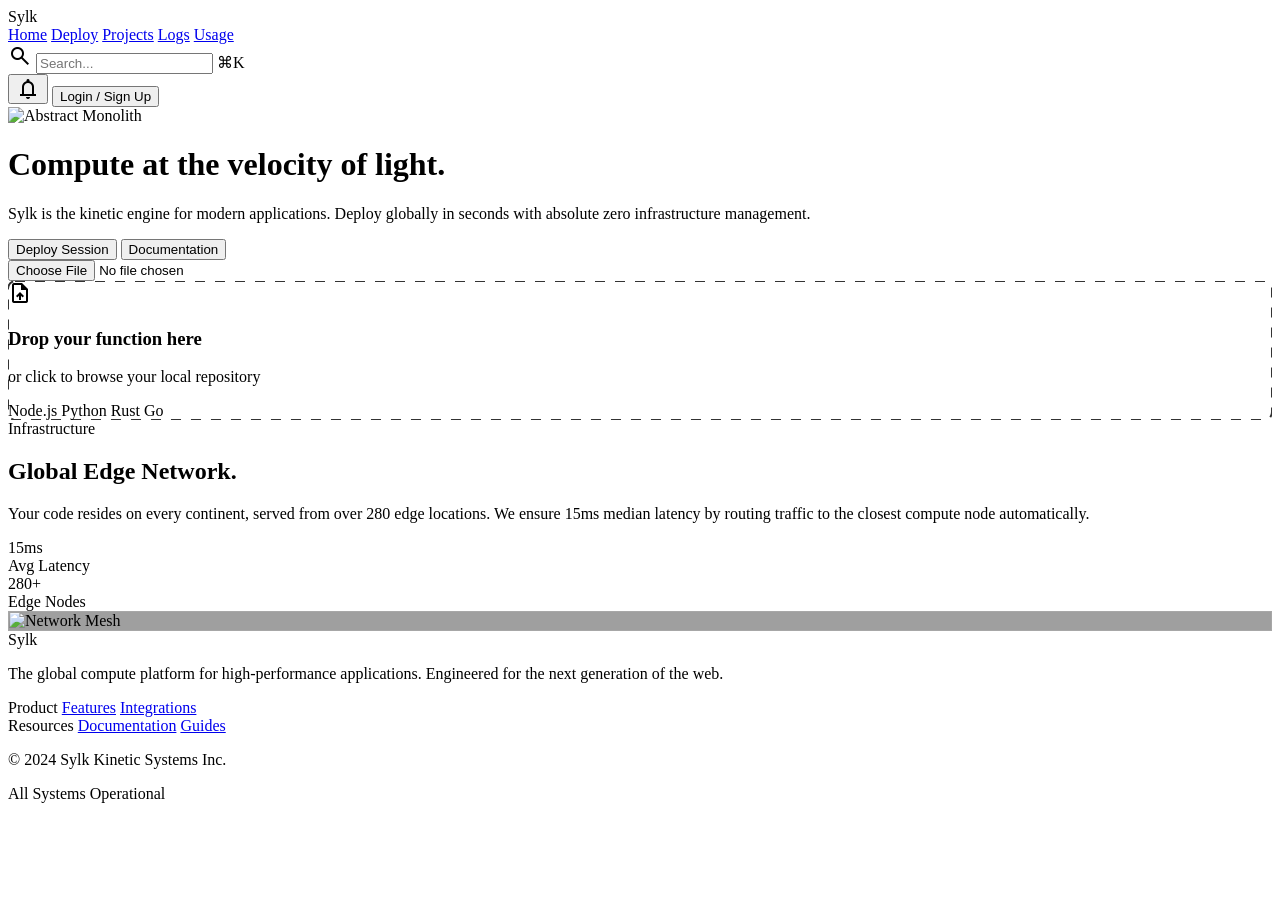
==== control-plane/frontend/index.html @ a57b68b3 "Integrated backend and frontend" ====
<!DOCTYPE html>
<html class="dark" lang="en">

<head>
  <meta charset="utf-8" />
  <meta content="width=device-width, initial-scale=1.0" name="viewport" />
  <title>Sylk | Kinetic Serverless Engine</title>
  <script src="https://cdn.tailwindcss.com?plugins=forms,container-queries"></script>
  <link
    href="https://fonts.googleapis.com/css2?family=Inter:wght@400;500;600;700;800&amp;family=Space+Grotesk:wght@400;500;700&amp;display=swap"
    rel="stylesheet" />
  <link
    href="https://fonts.googleapis.com/css2?family=Material+Symbols+Outlined:wght,FILL@100..700,0..1&amp;display=swap"
    rel="stylesheet" />
  <script id="tailwind-config">
    tailwind.config = {
      darkMode: "class",
      theme: {
        extend: {
          colors: {
            "primary-container": "#7c3aed",
            "surface-container-high": "#1a1a1a",
            "on-error-container": "#ffdad6",
            "on-primary-fixed": "#25005a",
            "on-tertiary-fixed": "#1a1c1c",
            "primary": "#d2bbff",
            "on-secondary": "#002e6b",
            "error-container": "#93000a",
            "inverse-primary": "#732ee4",
            "surface": "#000000",
            "tertiary-container": "#656767",
            "on-tertiary-fixed-variant": "#454747",
            "on-secondary-fixed": "#001a43",
            "outline": "#958da1",
            "error": "#ffb4ab",
            "inverse-on-surface": "#303030",
            "on-surface": "#ededed",
            "on-secondary-container": "#00275e",
            "surface-bright": "#222222",
            "primary-fixed": "#eaddff",
            "surface-variant": "#2a2a2a",
            "surface-container-low": "#0a0a0a",
            "secondary": "#aec6ff",
            "surface-dim": "#050505",
            "tertiary-fixed": "#e2e2e2",
            "surface-container": "#111111",
            "surface-container-lowest": "#000000",
            "inverse-surface": "#e2e2e2",
            "on-tertiary": "#2f3131",
            "surface-tint": "#d2bbff",
            "on-error": "#690005",
            "surface-container-highest": "#333333",
            "on-primary-fixed-variant": "#5a00c6",
            "secondary-container": "#508eff",
            "secondary-fixed-dim": "#aec6ff",
            "on-background": "#ededed",
            "secondary-fixed": "#d8e2ff",
            "on-primary-container": "#ede0ff",
            "primary-fixed-dim": "#d2bbff",
            "tertiary-fixed-dim": "#c6c6c7",
            "tertiary": "#c6c6c7",
            "outline-variant": "#333333",
            "on-tertiary-container": "#e5e6e6",
            "background": "#000000",
            "on-primary": "#3f008e",
            "on-surface-variant": "#a1a1a1",
            "on-secondary-fixed-variant": "#004397"
          },
          fontFamily: {
            "headline": ["Inter", "sans-serif"],
            "body": ["Inter", "sans-serif"],
            "label": ["Space Grotesk", "sans-serif"]
          },
          borderRadius: { "DEFAULT": "0.125rem", "lg": "0.25rem", "xl": "0.5rem", "full": "0.75rem" },
        },
      },
    }
  </script>
  <style>
    .material-symbols-outlined {
      font-variation-settings: 'FILL' 0, 'wght' 400, 'GRAD' 0, 'opsz' 24;
    }

    .kinetic-gradient {
      background: linear-gradient(135deg, #d2bbff 0%, #7c3aed 100%);
    }

    .glass-card {
      background: rgba(17, 17, 17, 0.4);
      backdrop-filter: blur(20px);
      border: 1px solid rgba(255, 255, 255, 0.08);
    }

    .hero-glow {
      background: radial-gradient(circle at center, rgba(124, 58, 237, 0.15) 0%, transparent 70%);
    }

    .text-balance {
      text-wrap: balance;
    }

    .drop-zone-border {
      background-image: url("data:image/svg+xml,%3csvg width='100%25' height='100%25' xmlns='http://www.w3.org/2000/svg'%3e%3crect width='100%25' height='100%25' fill='none' rx='8' ry='8' stroke='%23333' stroke-width='2' stroke-dasharray='8%2c 12' stroke-linecap='square'/%3e%3c/svg%3e");
    }

    #hero-monolith-canvas {
      mask-image: linear-gradient(to bottom, black 80%, transparent 100%);
      -webkit-mask-image: linear-gradient(to bottom, black 80%, transparent 100%);
    }

    .monolith-blob {
      transition: transform 0.2s cubic-bezier(0.17, 0.67, 0.83, 0.67);
    }

    @keyframes slow-pulse {
      0%, 100% { transform: scale(1) translate(0, 0); }
      50% { transform: scale(1.05) translate(10px, -10px); }
    }

    .animate-slow-pulse {
      animation: slow-pulse 15s ease-in-out infinite;
    }
  </style>
  <script src="js/session.js"></script>
  <script src="js/api.js"></script>
</head>

<body class="bg-background text-on-background font-body selection:bg-primary/30 antialiased">
  <!-- TopNavBar -->
  <nav class="fixed top-0 w-full z-[100] bg-black/60 backdrop-blur-xl border-b border-white/5">
    <div class="flex items-center justify-between px-8 py-4 max-w-7xl mx-auto">
      <div class="flex items-center gap-10">
        <span class="text-2xl font-bold tracking-tighter text-white font-headline cursor-pointer" onclick="location.href='index.html'">Sylk</span>
        <div class="hidden md:flex gap-8 items-center">
          <a class="text-white font-medium text-sm tracking-tight border-b-2 border-primary pb-1" href="index.html">Home</a>
          <a class="text-on-surface-variant hover:text-white transition-colors font-medium text-sm tracking-tight" href="deploy.html">Deploy</a>
          <a class="text-on-surface-variant hover:text-white transition-colors font-medium text-sm tracking-tight" href="projects.html">Projects</a>
          <a class="text-on-surface-variant hover:text-white transition-colors font-medium text-sm tracking-tight" href="logs.html">Logs</a>
          <a class="text-on-surface-variant hover:text-white transition-colors font-medium text-sm tracking-tight" href="metrics.html">Usage</a>
        </div>
      </div>
      <div class="flex items-center gap-6">
        <div class="hidden lg:flex items-center bg-surface-container-low px-3 py-1.5 rounded-lg border border-white/5">
          <span class="material-symbols-outlined text-sm text-outline mr-2">search</span>
          <input class="bg-transparent border-none text-xs focus:ring-0 w-40 text-on-surface" placeholder="Search..." type="text"/>
          <span class="text-[10px] text-outline bg-surface-container-high px-1.5 py-0.5 rounded border border-white/10 ml-2">⌘K</span>
        </div>
        <button class="material-symbols-outlined text-on-surface-variant hover:text-white transition-colors">notifications</button>
        <button class="bg-white text-black px-6 py-2 rounded-full text-sm font-bold hover:bg-white/90 transition-all active:scale-95 shadow-[0_0_20px_rgba(255,255,255,0.1)]" onclick="location.href='auth.html'">Login / Sign Up</button>
      </div>
    </div>
  </nav>

  <!-- Massive Centered Hero Section with Background Monolith -->
  <header class="relative min-h-screen flex flex-col items-center justify-center pt-32 pb-20 px-8 overflow-hidden">
    <!-- Background Monolith Container -->
    <div class="absolute inset-0 z-0 flex items-center justify-center pointer-events-none opacity-40">
      <div class="relative w-full h-full max-w-6xl monolith-blob animate-slow-pulse" id="monolith-container">
        <div class="absolute inset-0 flex items-center justify-center">
          <img alt="Abstract Monolith" class="w-full h-full object-contain mix-blend-screen" src="https://lh3.googleusercontent.com/aida-public/[base64]"/>
        </div>
        <div class="absolute top-1/2 left-1/2 -translate-x-1/2 -translate-y-1/2 w-[150%] h-[150%] bg-radial-gradient from-primary/20 via-transparent to-transparent blur-[120px]"></div>
      </div>
    </div>
    <div class="absolute inset-0 z-0 hero-glow"></div>
    <div class="relative z-20 text-center max-w-4xl mx-auto">
      <h1 class="text-6xl md:text-8xl font-extrabold text-white tracking-tight mb-8 leading-[0.9] text-balance">
        Compute at the <span class="bg-clip-text text-transparent bg-gradient-to-r from-primary via-primary-container to-secondary">velocity of light.</span>
      </h1>
      <p class="text-lg md:text-2xl text-on-surface-variant max-w-2xl mx-auto mb-12 font-medium text-balance">
        Sylk is the kinetic engine for modern applications. Deploy globally in seconds with absolute zero infrastructure management.
      </p>
      <div class="flex flex-col sm:flex-row gap-5 justify-center items-center">
        <button class="bg-white text-black text-lg font-bold px-12 py-4 rounded-full hover:shadow-[0_0_40px_rgba(255,255,255,0.2)] transition-all flex items-center gap-2" onclick="location.href='deploy.html'">
          Deploy Session
        </button>
        <button class="bg-surface-container-high text-white text-lg font-semibold px-12 py-4 rounded-full border border-white/10 hover:bg-surface-bright transition-all">
          Documentation
        </button>
      </div>
    </div>

    <!-- Integrated Drop Zone -->
    <div class="relative z-20 w-full max-w-3xl mt-24">
      <input type="file" id="file-input" class="hidden" accept=".py,.js,.go,.rs" />
      <div id="drop-zone" class="drop-zone-border p-12 rounded-2xl flex flex-col items-center justify-center gap-4 bg-surface-container-lowest/50 backdrop-blur-sm group cursor-pointer hover:bg-surface-container-low/50 transition-all">
        <div class="w-16 h-16 rounded-2xl bg-primary-container/10 flex items-center justify-center text-primary mb-2 group-hover:scale-110 transition-transform">
          <span class="material-symbols-outlined text-4xl">upload_file</span>
        </div>
        <h3 id="drop-title" class="text-xl font-bold text-white">Drop your function here</h3>
        <p id="drop-desc" class="text-on-surface-variant text-sm">or click to browse your local repository</p>
        <div class="mt-4 flex items-center gap-3 text-[10px] font-label tracking-widest uppercase text-outline">
          <span>Node.js</span>
          <span class="w-1 h-1 bg-outline rounded-full"></span>
          <span>Python</span>
          <span class="w-1 h-1 bg-outline rounded-full"></span>
          <span>Rust</span>
          <span class="w-1 h-1 bg-outline rounded-full"></span>
          <span>Go</span>
        </div>
      </div>
    </div>
  </header>

  <!-- Global Edge Network Section -->
  <section class="py-32 px-8 bg-surface border-y border-white/5">
    <div class="max-w-7xl mx-auto">
      <div class="grid grid-cols-1 lg:grid-cols-2 gap-20 items-center">
        <div>
          <span class="font-label text-primary text-xs uppercase tracking-widest font-bold mb-6 block">Infrastructure</span>
          <h2 class="text-5xl font-bold text-white mb-8 tracking-tight">Global Edge Network.</h2>
          <p class="text-xl text-on-surface-variant leading-relaxed mb-10">
            Your code resides on every continent, served from over 280 edge locations. We ensure 15ms median latency by routing traffic to the closest compute node automatically.
          </p>
          <div class="grid grid-cols-2 gap-8">
            <div>
              <div class="text-3xl font-bold text-white mb-1">15ms</div>
              <div class="text-sm text-on-surface-variant uppercase tracking-wider font-label">Avg Latency</div>
            </div>
            <div>
              <div class="text-3xl font-bold text-white mb-1">280+</div>
              <div class="text-sm text-on-surface-variant uppercase tracking-wider font-label">Edge Nodes</div>
            </div>
          </div>
        </div>
        <div class="relative">
          <div class="aspect-square glass-card rounded-3xl p-1 flex items-center justify-center overflow-hidden">
            <div class="w-full h-full relative bg-black rounded-[1.4rem] overflow-hidden">
              <img alt="Network Mesh" class="w-full h-full object-cover opacity-40" src="https://lh3.googleusercontent.com/aida-public/[base64]"/>
              <div class="absolute inset-0 flex items-center justify-center">
                <div class="w-32 h-32 border border-primary/40 rounded-full animate-ping"></div>
                <div class="w-4 h-4 bg-primary rounded-full shadow-[0_0_20px_#d2bbff]"></div>
              </div>
            </div>
          </div>
        </div>
      </div>
    </div>
  </section>

  <!-- Footer -->
  <footer class="bg-black border-t border-white/5 w-full py-20 px-12">
    <div class="max-w-7xl mx-auto flex flex-col md:flex-row justify-between items-start gap-12">
      <div class="flex flex-col gap-6">
        <span class="text-3xl font-bold tracking-tighter text-white font-headline">Sylk</span>
        <p class="max-w-xs text-on-surface-variant text-sm leading-relaxed">The global compute platform for high-performance applications. Engineered for the next generation of the web.</p>
      </div>
      <div class="grid grid-cols-2 sm:grid-cols-3 gap-16">
        <div class="flex flex-col gap-4">
          <span class="text-white font-bold text-sm tracking-tight">Product</span>
          <a class="text-on-surface-variant hover:text-white transition-colors text-sm" href="#">Features</a>
          <a class="text-on-surface-variant hover:text-white transition-colors text-sm" href="#">Integrations</a>
        </div>
        <div class="flex flex-col gap-4">
          <span class="text-white font-bold text-sm tracking-tight">Resources</span>
          <a class="text-on-surface-variant hover:text-white transition-colors text-sm" href="#">Documentation</a>
          <a class="text-on-surface-variant hover:text-white transition-colors text-sm" href="#">Guides</a>
        </div>
      </div>
    </div>
    <div class="max-w-7xl mx-auto mt-20 pt-8 border-t border-white/5 flex flex-col sm:flex-row justify-between items-center gap-4">
      <p class="font-['Space_Grotesk'] text-[0.7rem] uppercase tracking-widest text-outline">© 2024 Sylk Kinetic Systems Inc.</p>
      <div class="flex items-center gap-2">
        <div class="w-2 h-2 bg-green-500 rounded-full animate-pulse"></div>
        <span class="text-[0.7rem] font-['Space_Grotesk'] uppercase tracking-widest text-outline">All Systems Operational</span>
      </div>
    </div>
  </footer>

  <script>
    window.addEventListener('scroll', () => {
      const scrolled = window.scrollY;
      const monolith = document.getElementById('monolith-container');
      if (monolith) {
        const scale = 1 + scrolled * 0.0002;
        const translateY = scrolled * 0.15;
        const rotate = scrolled * 0.02;
        const opacity = Math.max(0.1, 0.4 - scrolled * 0.0005);
        monolith.style.transform = `scale(${scale}) translateY(${translateY}px) rotate(${rotate}deg)`;
        monolith.style.opacity = opacity;
      }
    });

    // Deployment Logic
    const dropZone = document.getElementById('drop-zone');
    const fileInput = document.getElementById('file-input');
    const dropTitle = document.getElementById('drop-title');
    const dropDesc = document.getElementById('drop-desc');

    if (dropZone && fileInput) {
      dropZone.addEventListener('click', () => fileInput.click());
      ['dragover', 'dragleave', 'drop'].forEach(e => {
        dropZone.addEventListener(e, (ev) => {
          ev.preventDefault();
          ev.stopPropagation();
        });
      });

      dropZone.addEventListener('dragover', () => dropZone.classList.add('bg-primary/20', 'border-primary/50'));
      dropZone.addEventListener('dragleave', () => dropZone.classList.remove('bg-primary/20', 'border-primary/50'));
      dropZone.addEventListener('drop', (e) => {
        dropZone.classList.remove('bg-primary/20', 'border-primary/50');
        const files = e.dataTransfer.files;
        if (files.length) handleFile(files[0]);
      });

      fileInput.addEventListener('change', (e) => {
        if (e.target.files.length) handleFile(e.target.files[0]);
      });
    }

    async function handleFile(file) {
      dropTitle.textContent = "Deploying...";
      dropTitle.className = "text-xl font-bold text-white";
      dropDesc.textContent = `Reading ${file.name}`;

      const reader = new FileReader();
      reader.onload = async (e) => {
        const code = e.target.result;
        try {
          const res = await SylkAPI.submitTask(code, "default");
          dropTitle.textContent = "Deployed Successfully!";
          dropTitle.classList.add("text-secondary");
          dropDesc.textContent = `Task ID: ${res.task_id}`;
          setTimeout(() => {
            window.location.href = `logs.html?task=${res.task_id}`;
          }, 1500);
        } catch (err) {
          dropTitle.textContent = "Deployment Failed";
          dropTitle.classList.add("text-error");
          dropDesc.textContent = err.message || "Unauthorized or network failure.";
        }
      };
      reader.readAsText(file);
    }
  </script>
</body>
</html>
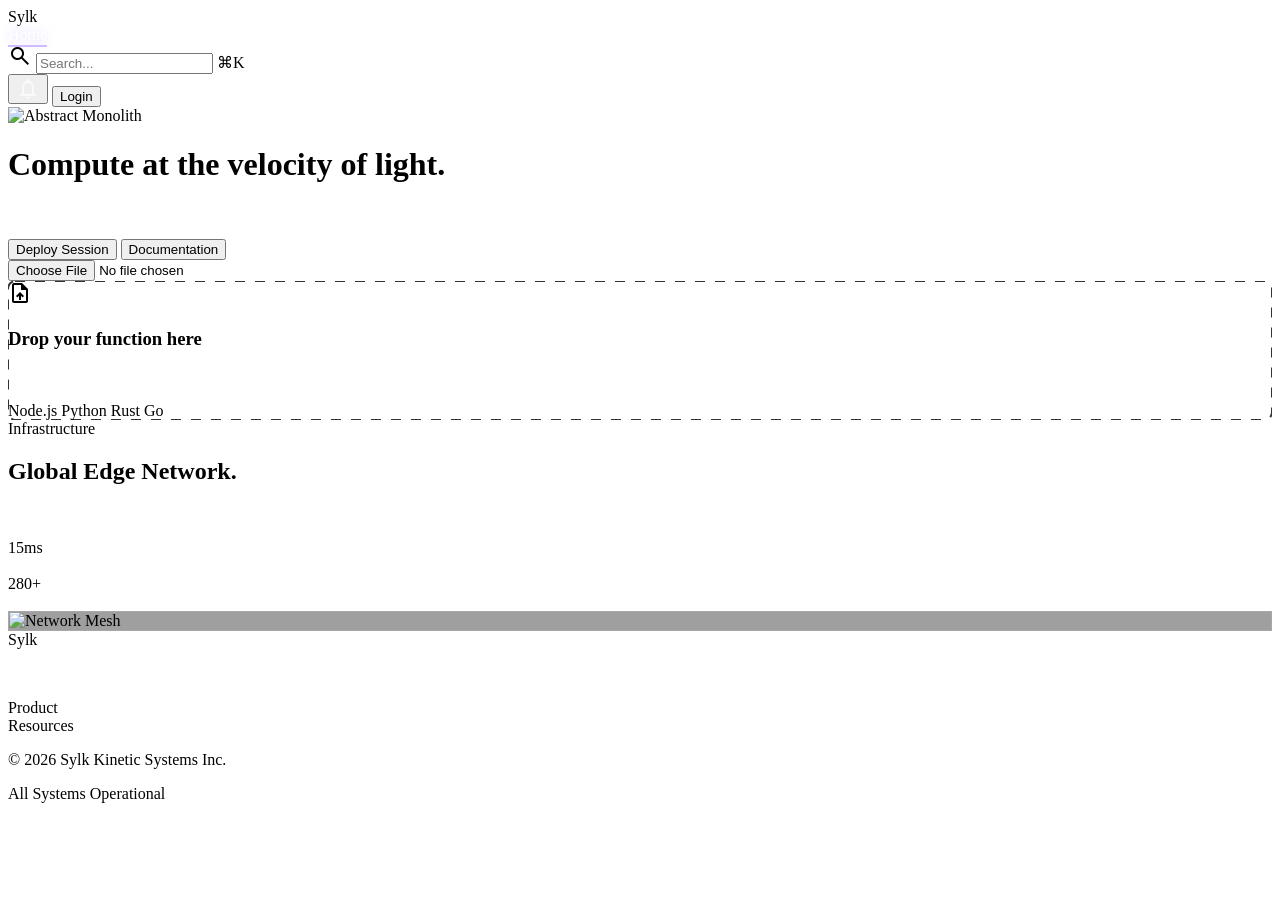
==== commit 95ad70fd: "Move frontend into control-plane and refactor UI Relocate frontend assets into control-plane/fronten" ====
--- a/control-plane/frontend/index.html
+++ b/control-plane/frontend/index.html
@@ -88,7 +88,18 @@
     .glass-card {
       background: rgba(17, 17, 17, 0.4);
       backdrop-filter: blur(20px);
-      border: 1px solid rgba(255, 255, 255, 0.08);
+      border: 1px solid rgba(255, 255, 255, 0.10);
+    }
+
+    /* Bumped secondary text to 65% opacity for accessibility */
+    .text-on-surface-variant { color: rgba(255,255,255,0.65) !important; }
+
+    /* Active nav glow indicator */
+    nav a.nav-active {
+      color: #fff;
+      text-shadow: 0 0 12px rgba(210, 187, 255, 0.7);
+      border-bottom: 2px solid #d2bbff;
+      padding-bottom: 2px;
     }
 
     .hero-glow {
@@ -113,8 +124,15 @@
     }
 
     @keyframes slow-pulse {
-      0%, 100% { transform: scale(1) translate(0, 0); }
-      50% { transform: scale(1.05) translate(10px, -10px); }
+
+      0%,
+      100% {
+        transform: scale(1) translate(0, 0);
+      }
+
+      50% {
+        transform: scale(1.05) translate(10px, -10px);
+      }
     }
 
     .animate-slow-pulse {
@@ -130,23 +148,33 @@
   <nav class="fixed top-0 w-full z-[100] bg-black/60 backdrop-blur-xl border-b border-white/5">
     <div class="flex items-center justify-between px-8 py-4 max-w-7xl mx-auto">
       <div class="flex items-center gap-10">
-        <span class="text-2xl font-bold tracking-tighter text-white font-headline cursor-pointer" onclick="location.href='index.html'">Sylk</span>
+        <span class="text-2xl font-bold tracking-tighter text-white font-headline cursor-pointer"
+          onclick="location.href='index.html'">Sylk</span>
         <div class="hidden md:flex gap-8 items-center">
-          <a class="text-white font-medium text-sm tracking-tight border-b-2 border-primary pb-1" href="index.html">Home</a>
-          <a class="text-on-surface-variant hover:text-white transition-colors font-medium text-sm tracking-tight" href="deploy.html">Deploy</a>
-          <a class="text-on-surface-variant hover:text-white transition-colors font-medium text-sm tracking-tight" href="projects.html">Projects</a>
-          <a class="text-on-surface-variant hover:text-white transition-colors font-medium text-sm tracking-tight" href="logs.html">Logs</a>
-          <a class="text-on-surface-variant hover:text-white transition-colors font-medium text-sm tracking-tight" href="metrics.html">Usage</a>
+          <a class="text-white font-medium text-sm tracking-tight nav-active" href="index.html">Home</a>
+          <a class="text-on-surface-variant hover:text-white transition-colors font-medium text-sm tracking-tight"
+            href="deploy.html">Deploy</a>
+          <a class="text-on-surface-variant hover:text-white transition-colors font-medium text-sm tracking-tight"
+            href="projects.html">Projects</a>
+          <a class="text-on-surface-variant hover:text-white transition-colors font-medium text-sm tracking-tight"
+            href="logs.html">Logs</a>
+          <a class="text-on-surface-variant hover:text-white transition-colors font-medium text-sm tracking-tight"
+            href="metrics.html">Usage</a>
         </div>
       </div>
       <div class="flex items-center gap-6">
         <div class="hidden lg:flex items-center bg-surface-container-low px-3 py-1.5 rounded-lg border border-white/5">
           <span class="material-symbols-outlined text-sm text-outline mr-2">search</span>
-          <input class="bg-transparent border-none text-xs focus:ring-0 w-40 text-on-surface" placeholder="Search..." type="text"/>
-          <span class="text-[10px] text-outline bg-surface-container-high px-1.5 py-0.5 rounded border border-white/10 ml-2">⌘K</span>
-        </div>
-        <button class="material-symbols-outlined text-on-surface-variant hover:text-white transition-colors">notifications</button>
-        <button class="bg-white text-black px-6 py-2 rounded-full text-sm font-bold hover:bg-white/90 transition-all active:scale-95 shadow-[0_0_20px_rgba(255,255,255,0.1)]" onclick="location.href='auth.html'">Login / Sign Up</button>
+          <input class="bg-transparent border-none text-xs focus:ring-0 w-40 text-on-surface" placeholder="Search..."
+            type="text" />
+          <span
+            class="text-[10px] text-outline bg-surface-container-high px-1.5 py-0.5 rounded border border-white/10 ml-2">⌘K</span>
+        </div>
+        <button
+          class="material-symbols-outlined text-on-surface-variant hover:text-white transition-colors">notifications</button>
+        <button
+          class="bg-white text-black px-6 py-2 rounded-full text-sm font-bold hover:bg-white/90 transition-all active:scale-95 shadow-[0_0_20px_rgba(255,255,255,0.1)]"
+          onclick="location.href='auth.html'">Login</button>
       </div>
     </div>
   </nav>
@@ -157,24 +185,33 @@
     <div class="absolute inset-0 z-0 flex items-center justify-center pointer-events-none opacity-40">
       <div class="relative w-full h-full max-w-6xl monolith-blob animate-slow-pulse" id="monolith-container">
         <div class="absolute inset-0 flex items-center justify-center">
-          <img alt="Abstract Monolith" class="w-full h-full object-contain mix-blend-screen" src="https://lh3.googleusercontent.com/aida-public/[base64]"/>
-        </div>
-        <div class="absolute top-1/2 left-1/2 -translate-x-1/2 -translate-y-1/2 w-[150%] h-[150%] bg-radial-gradient from-primary/20 via-transparent to-transparent blur-[120px]"></div>
+          <img alt="Abstract Monolith" class="w-full h-full object-contain mix-blend-screen"
+            src="https://lh3.googleusercontent.com/aida-public/[base64]" />
+        </div>
+        <div
+          class="absolute top-1/2 left-1/2 -translate-x-1/2 -translate-y-1/2 w-[150%] h-[150%] bg-radial-gradient from-primary/20 via-transparent to-transparent blur-[120px]">
+        </div>
       </div>
     </div>
     <div class="absolute inset-0 z-0 hero-glow"></div>
     <div class="relative z-20 text-center max-w-4xl mx-auto">
       <h1 class="text-6xl md:text-8xl font-extrabold text-white tracking-tight mb-8 leading-[0.9] text-balance">
-        Compute at the <span class="bg-clip-text text-transparent bg-gradient-to-r from-primary via-primary-container to-secondary">velocity of light.</span>
+        Compute at the <span
+          class="bg-clip-text text-transparent bg-gradient-to-r from-primary via-primary-container to-secondary">velocity
+          of light.</span>
       </h1>
       <p class="text-lg md:text-2xl text-on-surface-variant max-w-2xl mx-auto mb-12 font-medium text-balance">
-        Sylk is the kinetic engine for modern applications. Deploy globally in seconds with absolute zero infrastructure management.
+        Sylk is the kinetic engine for modern applications. Deploy globally in seconds with absolute zero infrastructure
+        management.
       </p>
       <div class="flex flex-col sm:flex-row gap-5 justify-center items-center">
-        <button class="bg-white text-black text-lg font-bold px-12 py-4 rounded-full hover:shadow-[0_0_40px_rgba(255,255,255,0.2)] transition-all flex items-center gap-2" onclick="location.href='deploy.html'">
+        <button
+          class="bg-white text-black text-lg font-bold px-12 py-4 rounded-full hover:shadow-[0_0_40px_rgba(255,255,255,0.2)] transition-all flex items-center gap-2"
+          onclick="location.href='deploy.html'">
           Deploy Session
         </button>
-        <button class="bg-surface-container-high text-white text-lg font-semibold px-12 py-4 rounded-full border border-white/10 hover:bg-surface-bright transition-all">
+        <button
+          class="bg-transparent text-white text-lg font-semibold px-12 py-4 rounded-full border border-white/30 hover:border-white/60 hover:bg-white/5 transition-all" onclick="location.href='#'">
           Documentation
         </button>
       </div>
@@ -183,8 +220,10 @@
     <!-- Integrated Drop Zone -->
     <div class="relative z-20 w-full max-w-3xl mt-24">
       <input type="file" id="file-input" class="hidden" accept=".py,.js,.go,.rs" />
-      <div id="drop-zone" class="drop-zone-border p-12 rounded-2xl flex flex-col items-center justify-center gap-4 bg-surface-container-lowest/50 backdrop-blur-sm group cursor-pointer hover:bg-surface-container-low/50 transition-all">
-        <div class="w-16 h-16 rounded-2xl bg-primary-container/10 flex items-center justify-center text-primary mb-2 group-hover:scale-110 transition-transform">
+      <div id="drop-zone"
+        class="drop-zone-border p-12 rounded-2xl flex flex-col items-center justify-center gap-4 bg-surface-container-lowest/50 backdrop-blur-sm group cursor-pointer hover:bg-surface-container-low/50 transition-all">
+        <div
+          class="w-16 h-16 rounded-2xl bg-primary-container/10 flex items-center justify-center text-primary mb-2 group-hover:scale-110 transition-transform">
           <span class="material-symbols-outlined text-4xl">upload_file</span>
         </div>
         <h3 id="drop-title" class="text-xl font-bold text-white">Drop your function here</h3>
@@ -207,10 +246,12 @@
     <div class="max-w-7xl mx-auto">
       <div class="grid grid-cols-1 lg:grid-cols-2 gap-20 items-center">
         <div>
-          <span class="font-label text-primary text-xs uppercase tracking-widest font-bold mb-6 block">Infrastructure</span>
+          <span
+            class="font-label text-primary text-xs uppercase tracking-widest font-bold mb-6 block">Infrastructure</span>
           <h2 class="text-5xl font-bold text-white mb-8 tracking-tight">Global Edge Network.</h2>
           <p class="text-xl text-on-surface-variant leading-relaxed mb-10">
-            Your code resides on every continent, served from over 280 edge locations. We ensure 15ms median latency by routing traffic to the closest compute node automatically.
+            Your code resides on every continent, served from over 280 edge locations. We ensure 15ms median latency by
+            routing traffic to the closest compute node automatically.
           </p>
           <div class="grid grid-cols-2 gap-8">
             <div>
@@ -226,7 +267,8 @@
         <div class="relative">
           <div class="aspect-square glass-card rounded-3xl p-1 flex items-center justify-center overflow-hidden">
             <div class="w-full h-full relative bg-black rounded-[1.4rem] overflow-hidden">
-              <img alt="Network Mesh" class="w-full h-full object-cover opacity-40" src="https://lh3.googleusercontent.com/aida-public/[base64]"/>
+              <img alt="Network Mesh" class="w-full h-full object-cover opacity-40"
+                src="https://lh3.googleusercontent.com/aida-public/[base64]" />
               <div class="absolute inset-0 flex items-center justify-center">
                 <div class="w-32 h-32 border border-primary/40 rounded-full animate-ping"></div>
                 <div class="w-4 h-4 bg-primary rounded-full shadow-[0_0_20px_#d2bbff]"></div>
@@ -243,7 +285,8 @@
     <div class="max-w-7xl mx-auto flex flex-col md:flex-row justify-between items-start gap-12">
       <div class="flex flex-col gap-6">
         <span class="text-3xl font-bold tracking-tighter text-white font-headline">Sylk</span>
-        <p class="max-w-xs text-on-surface-variant text-sm leading-relaxed">The global compute platform for high-performance applications. Engineered for the next generation of the web.</p>
+        <p class="max-w-xs text-on-surface-variant text-sm leading-relaxed">The global compute platform for
+          high-performance applications. Engineered for the next generation of the web.</p>
       </div>
       <div class="grid grid-cols-2 sm:grid-cols-3 gap-16">
         <div class="flex flex-col gap-4">
@@ -258,11 +301,14 @@
         </div>
       </div>
     </div>
-    <div class="max-w-7xl mx-auto mt-20 pt-8 border-t border-white/5 flex flex-col sm:flex-row justify-between items-center gap-4">
-      <p class="font-['Space_Grotesk'] text-[0.7rem] uppercase tracking-widest text-outline">© 2024 Sylk Kinetic Systems Inc.</p>
+    <div
+      class="max-w-7xl mx-auto mt-20 pt-8 border-t border-white/5 flex flex-col sm:flex-row justify-between items-center gap-4">
+      <p class="font-['Space_Grotesk'] text-[0.7rem] uppercase tracking-widest text-outline">© 2026 Sylk Kinetic Systems
+        Inc.</p>
       <div class="flex items-center gap-2">
         <div class="w-2 h-2 bg-green-500 rounded-full animate-pulse"></div>
-        <span class="text-[0.7rem] font-['Space_Grotesk'] uppercase tracking-widest text-outline">All Systems Operational</span>
+        <span class="text-[0.7rem] font-['Space_Grotesk'] uppercase tracking-widest text-outline">All Systems
+          Operational</span>
       </div>
     </div>
   </footer>
@@ -335,4 +381,5 @@
     }
   </script>
 </body>
+
 </html>
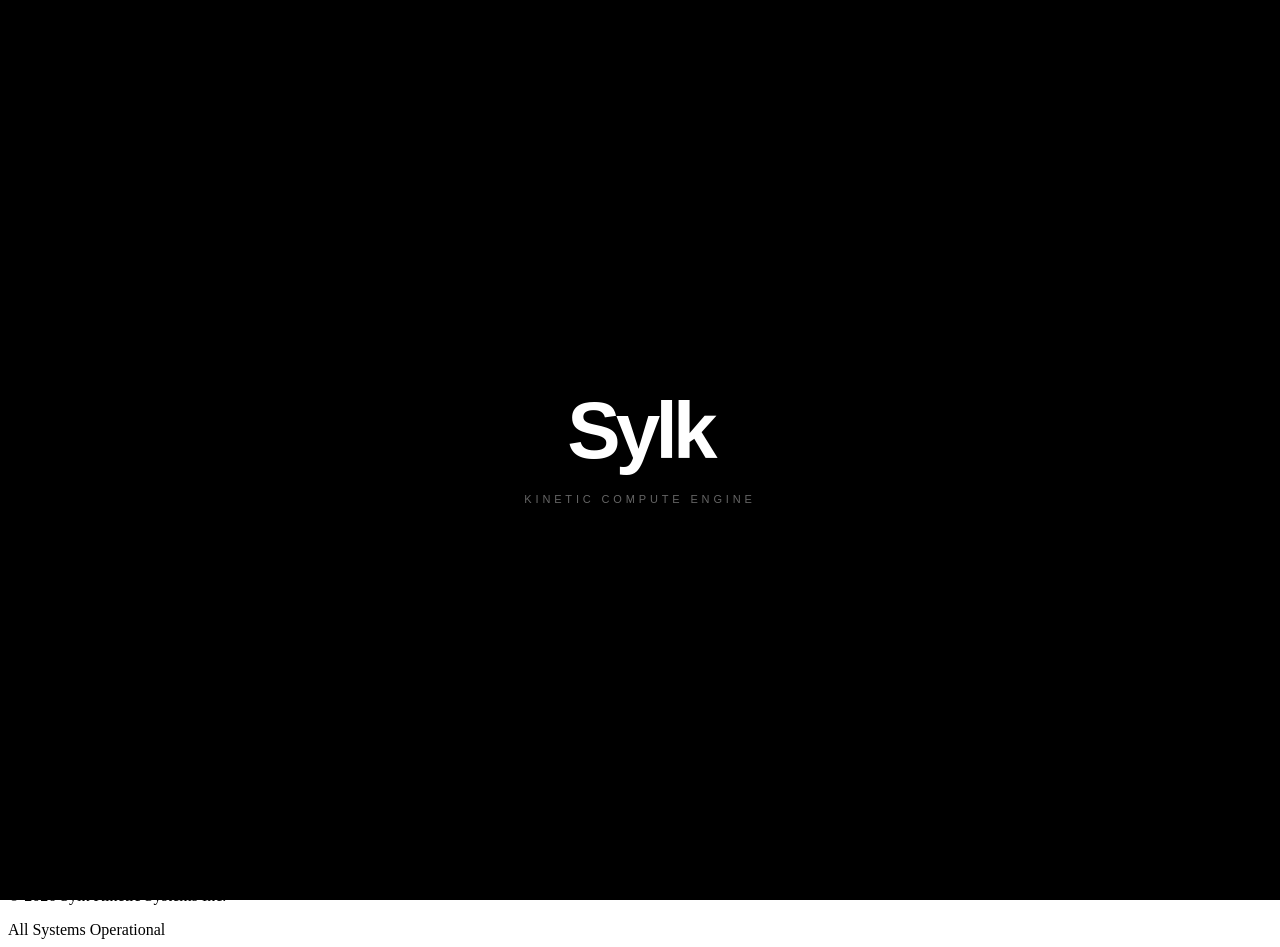
==== commit 97695e69: "feat(ui): splash intro animation, video hero background, Home nav removal, Login button rename, SVG " ====
--- a/control-plane/frontend/index.html
+++ b/control-plane/frontend/index.html
@@ -144,6 +144,55 @@
 </head>
 
 <body class="bg-background text-on-background font-body selection:bg-primary/30 antialiased">
+
+  <!-- ===== SPLASH INTRO SCREEN ===== -->
+  <div id="splash-screen" style="position:fixed;inset:0;z-index:9999;background:#000;display:flex;align-items:center;justify-content:center;transition:opacity 0.8s ease;">
+    <video autoplay muted playsinline id="splash-video" style="position:absolute;inset:0;width:100%;height:100%;object-fit:cover;">
+      <source src="assets/sylk-hero.mp4" type="video/mp4">
+    </video>
+    <div style="position:absolute;inset:0;background:radial-gradient(ellipse at center, transparent 30%, rgba(0,0,0,0.5) 100%);"></div>
+    <div style="position:relative;z-index:10;text-align:center;">
+      <h1 style="font-family:'Inter',sans-serif;font-size:5rem;font-weight:900;letter-spacing:-0.06em;color:#fff;margin:0;opacity:0;animation:splash-text-in 1s ease 0.5s forwards;">Sylk</h1>
+      <p style="font-family:'Space Grotesk',sans-serif;font-size:11px;text-transform:uppercase;letter-spacing:0.35em;color:rgba(255,255,255,0.4);margin-top:1rem;opacity:0;animation:splash-text-in 0.8s ease 1s forwards;">Kinetic Compute Engine</p>
+    </div>
+  </div>
+  <style>
+    @keyframes splash-text-in {
+      from { opacity:0; transform:translateY(12px); }
+      to   { opacity:1; transform:translateY(0); }
+    }
+  </style>
+  <script>
+    (function() {
+      var splash = document.getElementById('splash-screen');
+      var splashVideo = document.getElementById('splash-video');
+      var nav = performance.getEntriesByType('navigation')[0];
+      var navType = nav ? nav.type : 'navigate';
+      var ref = document.referrer;
+      var fromInternal = ref && new URL(ref).origin === location.origin
+        && !new URL(ref).pathname.endsWith('index.html');
+
+      if (navType !== 'reload' && fromInternal) {
+        // Internal navigation — skip splash entirely
+        splash.remove();
+      } else {
+        // First visit, external link, or refresh — show splash
+        // When the video ends its first play, fade out splash
+        splashVideo.addEventListener('ended', function() {
+          splash.style.opacity = '0';
+          setTimeout(function() { splash.remove(); }, 800);
+        });
+        // Fallback: if video is very short or fails, dismiss after 6s max
+        setTimeout(function() {
+          if (document.getElementById('splash-screen')) {
+            splash.style.opacity = '0';
+            setTimeout(function() { splash.remove(); }, 800);
+          }
+        }, 6000);
+      }
+    })();
+  </script>
+
   <!-- TopNavBar -->
   <nav class="fixed top-0 w-full z-[100] bg-black/60 backdrop-blur-xl border-b border-white/5">
     <div class="flex items-center justify-between px-8 py-4 max-w-7xl mx-auto">
@@ -151,7 +200,6 @@
         <span class="text-2xl font-bold tracking-tighter text-white font-headline cursor-pointer"
           onclick="location.href='index.html'">Sylk</span>
         <div class="hidden md:flex gap-8 items-center">
-          <a class="text-white font-medium text-sm tracking-tight nav-active" href="index.html">Home</a>
           <a class="text-on-surface-variant hover:text-white transition-colors font-medium text-sm tracking-tight"
             href="deploy.html">Deploy</a>
           <a class="text-on-surface-variant hover:text-white transition-colors font-medium text-sm tracking-tight"
@@ -179,19 +227,15 @@
     </div>
   </nav>
 
-  <!-- Massive Centered Hero Section with Background Monolith -->
+  <!-- Massive Centered Hero Section with Background Video -->
   <header class="relative min-h-screen flex flex-col items-center justify-center pt-32 pb-20 px-8 overflow-hidden">
-    <!-- Background Monolith Container -->
-    <div class="absolute inset-0 z-0 flex items-center justify-center pointer-events-none opacity-40">
-      <div class="relative w-full h-full max-w-6xl monolith-blob animate-slow-pulse" id="monolith-container">
-        <div class="absolute inset-0 flex items-center justify-center">
-          <img alt="Abstract Monolith" class="w-full h-full object-contain mix-blend-screen"
-            src="https://lh3.googleusercontent.com/aida-public/[base64]" />
-        </div>
-        <div
-          class="absolute top-1/2 left-1/2 -translate-x-1/2 -translate-y-1/2 w-[150%] h-[150%] bg-radial-gradient from-primary/20 via-transparent to-transparent blur-[120px]">
-        </div>
-      </div>
+    <!-- Background Video Loop (plays behind hero content) -->
+    <div class="absolute inset-0 z-0 pointer-events-none overflow-hidden">
+      <video autoplay muted loop playsinline class="absolute top-1/2 left-1/2 -translate-x-1/2 -translate-y-1/2 min-w-full min-h-full w-auto h-auto object-cover opacity-40">
+        <source src="assets/sylk-hero.mp4" type="video/mp4">
+      </video>
+      <div class="absolute inset-0" style="background: radial-gradient(ellipse at center, transparent 40%, rgba(0,0,0,0.6) 100%);"></div>
+      <div class="absolute bottom-0 left-0 right-0 h-1/3 bg-gradient-to-t from-black to-transparent"></div>
     </div>
     <div class="absolute inset-0 z-0 hero-glow"></div>
     <div class="relative z-20 text-center max-w-4xl mx-auto">
